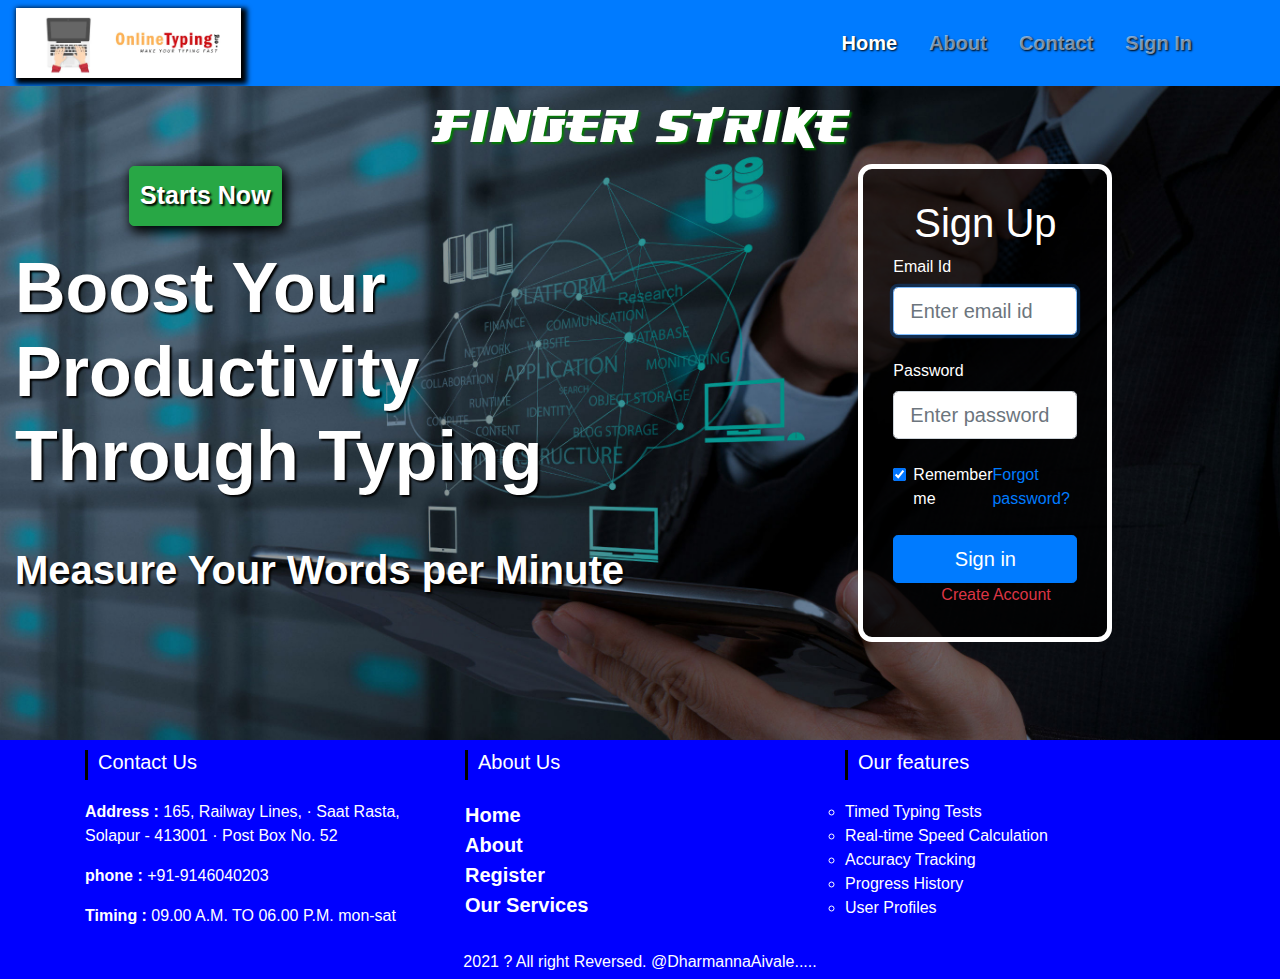
==== index.html @ 0abda02b "Final front end part of online typing test website" ====
<!DOCTYPE html>
<html lang="en">
<head>
    <meta charset="UTF-8">
    <meta name="viewport" content="width=device-width, initial-scale=1.0">
    <title>Document</title>
    <link rel="stylesheet" href="sass/main.css">
    <link rel="stylesheet" href="javascript/index.js">
    <link rel="stylesheet" href="https://cdn.jsdelivr.net/npm/bootstrap@4.6.2/dist/css/bootstrap.min.css">
   
    <style>
        /* Custom CSS for the image */
        .navbar img {
            height: 70px;
            width: auto; 
        }
    </style>
</head>
<body>

<!-- header started -->
<nav class="navbar navbar-expand-lg navbar-dark bg-primary">
    <img src="image/typinglogo.jpg" alt="" class="theimage">
    <button class="navbar-toggler" type="button" data-toggle="collapse" data-target="#navbarNavAltMarkup" aria-controls="navbarNavAltMarkup" aria-expanded="false" aria-label="Toggle navigation">
      <span class="navbar-toggler-icon"></span>
    </button>
    <div class="collapse navbar-collapse justify-content-end" id="navbarNavAltMarkup">
      <div class="navbar-nav font-weight-bold mr-5 ">
        <a class="nav-link active mr-3 " href="#">Home <span class="sr-only">(current)</span></a>
        <a class="nav-link mr-3" href="other/about.html">About</a>
        <a class="nav-link mr-3" href="other/contact.html">Contact</a>
        <a class="nav-link mr-3" href="other/signin.html">Sign In</a>
      </div>
    </div>
</nav>
<!-- header ended -->

<!-- main started here -->
<section>
 <div class="maincontent img-fluid">
  
    <h1 id="fingerstrike" class="text-center">Finger Strike</h1>

<div class="container-fluid">
    <div class="row">
        <div class="col-xl-6 col-lg-6 col-md-6 col-sm-12">
            <a href="other/level.html"><button id="startnow" class="btn btn-success">Starts Now</button></a>
            <h2>Boost Your Productivity Through Typing</h2>
            <h3 class="mb-5 mt-5">Measure Your Words per Minute</h3>
        </div>
        <div class="col-xl-6 col-lg-6 col-md-6 col-sm-12">
            <!-- the login form -->
            <div class="container py-5 h-100">
              <div class="row d-flex align-items-center justify-content-center h-100">
              
                <div class="col-md-7 col-lg-5 col-xl-5 offset-xl-1" id="theloginform" >
                    <form  action="other/login_DB.jsp" onsubmit=" return validateForm()" >
                    <!-- Email input -->
                    <h1 class="text-center text-capitalize text-white mb-2 ">sign Up</h1>
            
                    <div class="form-outline mb-4">
                      <label class="form-label text-white" for="form1Example13">Email Id</label>
                      <input type="email" placeholder="Enter email id" autofocus autocapitalize="off" id="form1Example13" class="form-control form-control-lg" name="email" />
                    </div>
                    
                    <!-- Password input -->
                    <div class="form-outline mb-4">
                      <label class="form-label text-white" for="form1Example23">Password</label>
                      <input type="password" placeholder="Enter password" autofocus autocapitalize="off" id="form1Example23" class="form-control form-control-lg" name="pass" />
                    </div>
                    
                    <div class="d-flex justify-content-around align-items-center mb-4">
                      <!-- Checkbox -->
                      <div class="form-check">
                        <input class="form-check-input" type="checkbox" value="" id="form1Example3" checked />
                        <label class="form-check-label text-white" for="form1Example3"> Remember me </label>
                      </div>
                      <a href="#!">Forgot password?</a>
                    </div>
                    
                    <!-- Submit button -->
                    <button type="submit" class="btn btn-primary btn-lg btn-block">Sign in</button>
                    <a href="other/signin.html" id="createaccount" class=" text-danger pl-5 pt-3">Create Account</a>
                    
                  </form>
                </div>
              </div>
            </div>
          </div>
          
          
        </div>
    </div>
   
</div>

</section>
    
<!-- main started here -->


<!-- the foooter is started here  -->
<section id="footer">  
  <div class="container">  
      <div class="row text-center text-xs-center text-sm-left text-md-left">  
          <div class="col-xs-12 col-sm-4 col-md-4">  
              <h5> Contact Us </h5>  
              <ul class="list-unstyled quick-links">  
                  <p><b>Address : </b> 165, Railway Lines, · Saat Rasta, Solapur - 413001 · Post Box No. 52 </p>
                  <p><b>phone :</b> +91-9146040203</p>
                  <p><b>Timing :</b> 09.00 A.M. TO 06.00 P.M.  mon-sat</p>
              </ul>  
          </div> 
          <hr> 
          <div class="col-xs-12 col-sm-4 col-md-4">  
              <h5> About Us </h5>  
              <ul class="list-unstyled quick-links">  
                  <li> <a href="index.html">  Home </a> </li>  
                  <li> <a href="other/about.html"> <i class="fa fa-angle-double-right"> </i> About </a> </li>  
                  <li> <a href="other/signin.html"> <i class="fa fa-angle-double-right"> </i> Register </a> </li> 
                  <li> <a href="other/contact.html"> <i class="fa fa-angle-double-right"> </i> Our Services </a> </li>  
              </ul>  
          </div>  
          <hr class="text-center text-white">
          <div class="col-xs-12 col-sm-4 col-md-4">  
              <h5> Our features </h5>  
              <ul class="list-unstyled quick-links thefeatures">  
            
                  <ul>
                      <li>Timed Typing Tests</li>
                      <li>Real-time Speed Calculation</li>
                      <li>Accuracy Tracking</li>
                      <li>Progress History</li>
                      <li>User Profiles</li>
                  </ul>
              </ul>  
          </div>  
      </div>  
      <div class="row">  
          <div class="col-xs-12 col-sm-12 col-md-12 mt-2 mt-sm-2 text-center text-white">  
              <p class="h6"> 2021 ? All right Reversed.   @DharmannaAivale..... </p>  
          </div>  
          <hr>  
      </div>      
  </div>  
</section>

<script>
    function validateForm() {
        var email = document.getElementById("form1Example13").value;
        var password = document.getElementById("form1Example23").value;

        if (email.trim() === "" || password.trim() === "") {
            alert("Please fill in all fields.");
            return false; // Prevent form submission
        }

        return true; // Allow form submission
    }

</script>


<script src="javascript/index.js"></script>

<!-- jQuery library -->
<script src="https://cdn.jsdelivr.net/npm/jquery@3.6.4/dist/jquery.slim.min.js"></script>

<!-- Popper JS -->
<script src="https://cdn.jsdelivr.net/npm/popper.js@1.16.1/dist/umd/popper.min.js"></script>

<!-- Latest compiled JavaScript -->
<script src="https://cdn.jsdelivr.net/npm/bootstrap@4.6.2/dist/js/bootstrap.bundle.min.js"></script>

</body>
</html>
---- sass/main.css ----
* {
  margin: 0;
  padding: 0;
  box-sizing: border-box;
}

@font-face {
  font-family: thechinesefonts;
  src: url("../image/osaka-re.ttf");
}
.navbar {
  box-shadow: 3px 3px 22px 2px black;
}
.navbar img {
  height: 70px;
  width: auto;
  box-shadow: 3px 3px 5px 3px black;
}
.navbar .navbar-nav .nav-link {
  text-shadow: 1px 1px 2px black;
  font-size: 20px;
}

.maincontent {
  position: relative;
  background-image: url(../image/backimag3.jpg);
  height: 100vh;
  width: 100%;
  background-size: cover;
  background-repeat: no-repeat;
}
.maincontent #fingerstrike {
  font-family: thechinesefonts;
  font-size: 60px;
  color: white;
  text-shadow: 2px 2px 2px green;
}
.maincontent .container-fluid #startnow {
  padding: 10px 10px;
  font-size: 25px;
  font-weight: 900;
  text-shadow: 2px 2px 2px black;
  margin-left: 114px;
  box-shadow: 3px 4px 12px 2px black;
  border-radius: 5px;
}
.maincontent .container-fluid h2 {
  font-weight: 900;
  color: white;
  font-size: 70px;
  margin-top: 20px;
  text-shadow: 2px 2px 2px black;
}
.maincontent .container-fluid h3 {
  font-weight: 900;
  color: white;
  margin-top: 20px;
  font-size: 40px;
  text-shadow: 2px 2px 2px black;
}
@media (max-width: 768px) {
  .maincontent {
    background-image: url(../image/backimag6.jpg);
  }
}
@media (max-width: 420px) {
  .maincontent {
    background-image: url(../image/backimag6.jpg);
    width: 100vw;
  }
}
.maincontent #theloginform {
  border: 5px solid white;
  border-radius: 14px;
  padding: 30px;
  display: flex;
  align-items: center;
  justify-content: center;
  transform: translateY(-50px);
  background-image: linear-gradient(rgba(0, 0, 0, 0.6), rgba(0, 0, 0, 0.8));
}

#footer {
  background: blue;
  box-shadow: 3px 3px 22px 2px black;
}
#footer h5 {
  padding-left: 10px;
  border-left: 3px solid black;
  padding-bottom: 6px;
  margin-bottom: 20px;
  margin-top: 10px;
  color: white;
}
#footer .list-unstyled p {
  color: white;
}
#footer .list-unstyled ul li {
  color: white;
}
#footer .formargin p {
  color: white;
}
#footer a {
  color: white;
  font-weight: bold;
  font-size: 20px;
}
#footer a:hover {
  text-decoration: underline;
  padding-left: 3px;
  color: orangered;
}

@media (max-width: 767px) {
  .maincls {
    background-image: linear-gradient(rgba(0, 0, 0, 0.6), rgba(0, 0, 0, 0.6)), url("../image/backimge4.jpg");
    width: 100vw;
    height: 100vh;
  }
  .maincontent .container-fluid #startnow {
    margin-right: 70px;
    margin-left: 20px;
    padding: -5px;
  }
  #footer h5 {
    margin-top: 30px;
    color: black;
    border: hidden;
  }
  .maincontent .container-fluid h2 {
    font-weight: 900;
    color: white;
    font-size: 30px;
    margin-top: 20px;
    text-shadow: 2px 2px 2px black;
  }

}/*# sourceMappingURL=main.css.map */
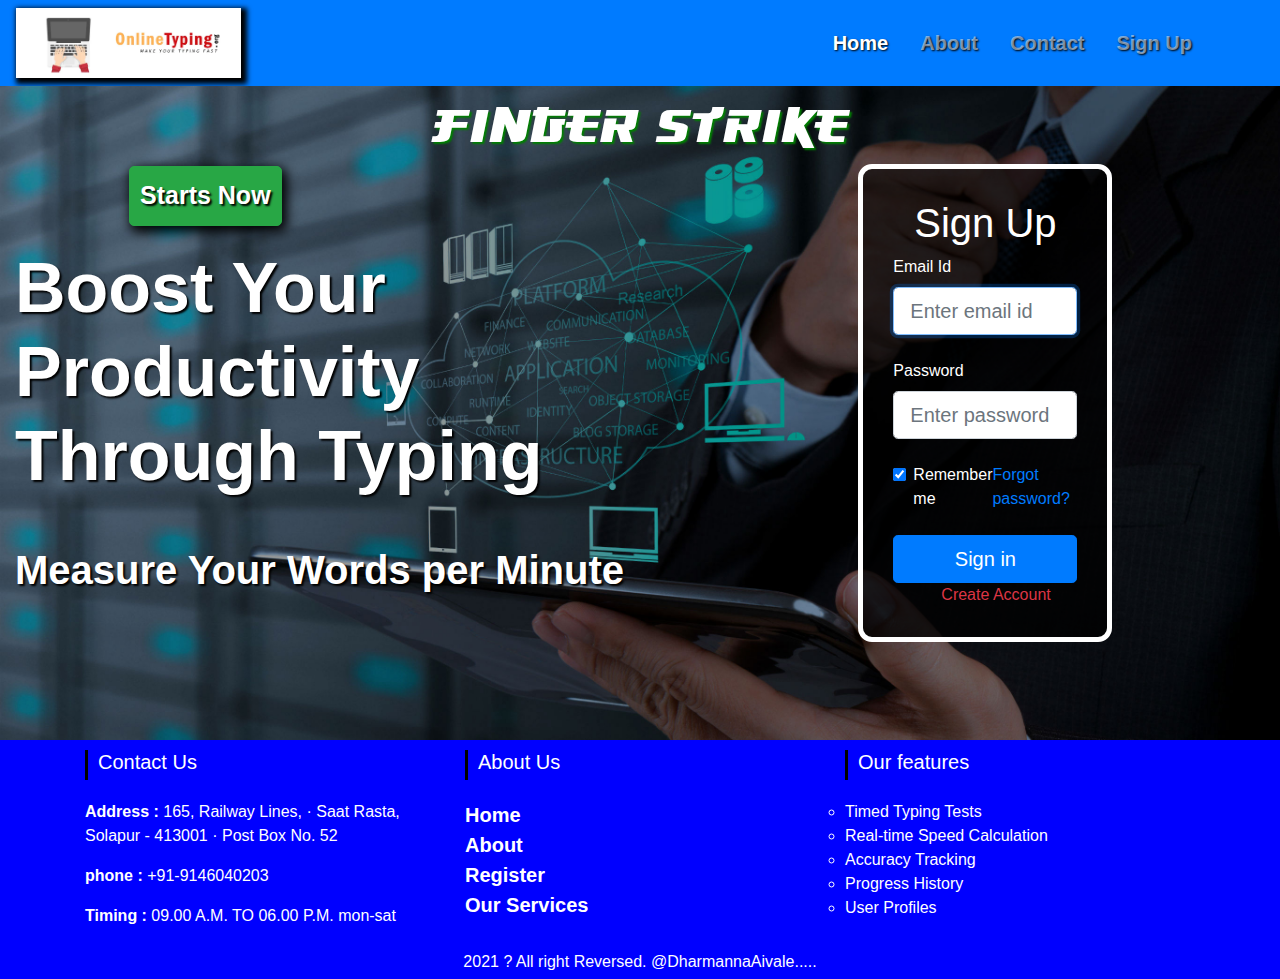
==== commit 5526eee8: "Update index.html" ====
--- a/index.html
+++ b/index.html
@@ -29,7 +29,7 @@
         <a class="nav-link active mr-3 " href="#">Home <span class="sr-only">(current)</span></a>
         <a class="nav-link mr-3" href="other/about.html">About</a>
         <a class="nav-link mr-3" href="other/contact.html">Contact</a>
-        <a class="nav-link mr-3" href="other/signin.html">Sign In</a>
+        <a class="nav-link mr-3" href="other/signin.html">Sign Up</a>
       </div>
     </div>
 </nav>
